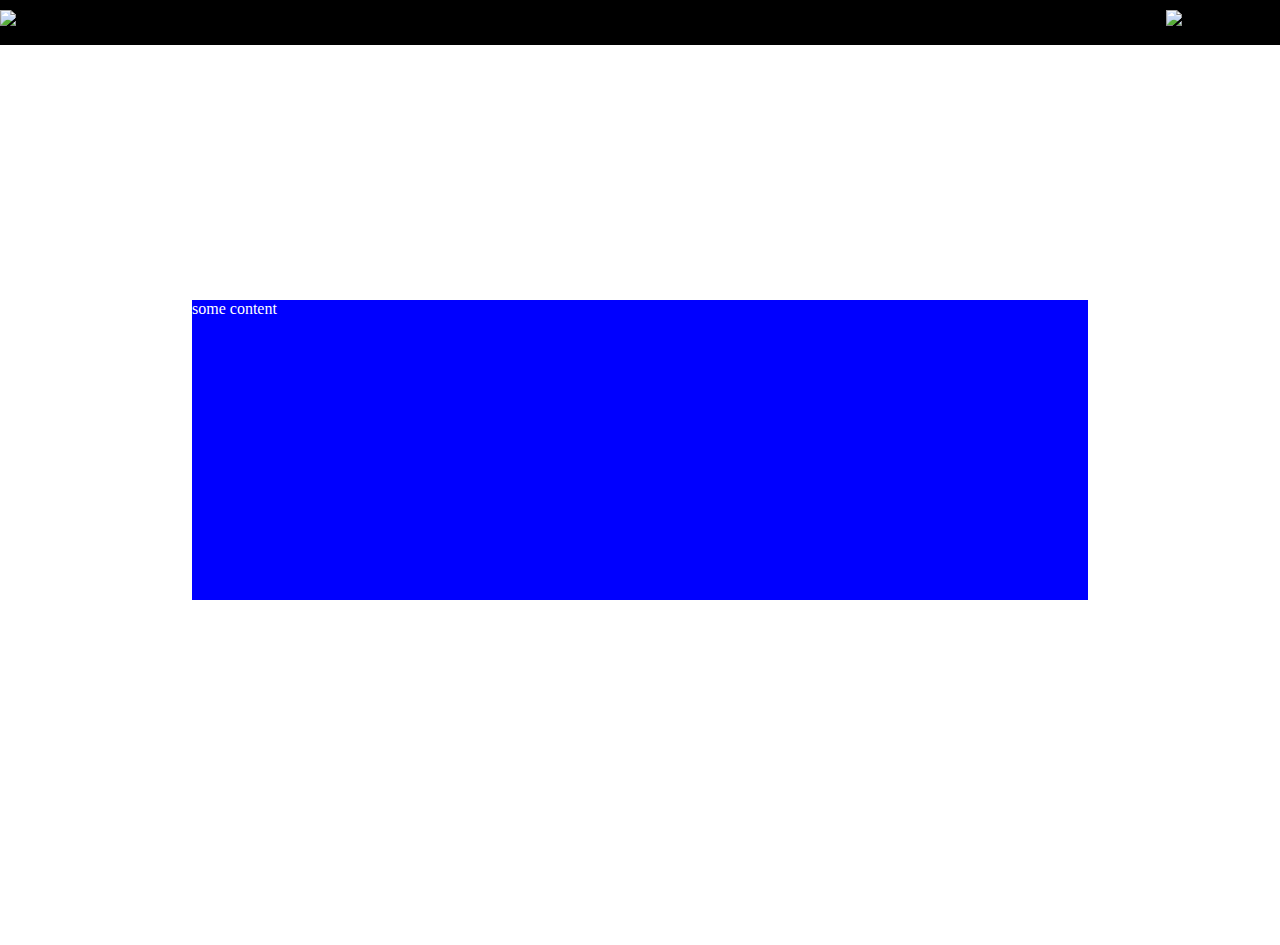
==== index.html @ 23fc44a3 "First commit Menu work in progress" ====
<!DOCTYPE html>
<html lang="en">
<head>
<meta charset="UTF-8">
<meta name="viewport" content="width=device-width, initial-scale=1.0">
<meta http-equiv="X-UA-Compatible" content="ie=edge">
<link type="text/css" rel="stylesheet" href="style.css">
	<title> Test </title>
</head>

<body>
    <header>
        <div class = "logo"><img src ="icons/spacex_logo_white.png" alt="SpaceX Logo"> </div>
        <img id="hamburger" alt ="Hamburger">
        <nav id = "navigation">
            <ul class = "navList">
                <img id="closeNav" src="d">
                <li class = "active , navItem" id = navSpaceX>SpaceX</li>
                <li class = "navItem" id = "navRockets">Rockets</li>
                <li class = "navItem" id = "navSpace">Space</li>
                <li class = "navItem" id = "navMars">Mars</li>
                <li class = "navItem" id = "navContact">Contact Us</li>
            </ul>
        </nav>
    </header>
    <main id="container">
        <div id="content">
        some content
        </div>
    </main>
    <footer id="footer">
        <div id = "footerCol">
            <div class = "footerContent" id="col_1">
            <ul class = "footerList">
                <li>a</li>
                <li id = navSpaceX>SpaceX</li>
                <li id = "navRockets">Rockets</li>
            </ul>
            </div>
            
            <div class = "footerContent" id = "col_2">
            <ul class = "footerList">
                <li>&#94;</li>
                <li id = "navSpace">Space</li>
                <li id = "navMars">Mars</li>
            </ul>
            </div>
            
            <div class = "footerContent" id="col_3">
            <ul class = "footerList">
                <li>a</li>
                <li id = "navContact">Contact Us</li>
                <li id = "navFollow">Follow Us</li>
            </ul>
                <div id = "footerIcons">
                    <img class = "footerIcon" id="facebook" src="icons/facebook.png" alt="Facebook">
                    <img class = "footerIcon" id="linkedIn" src="icons/linkedIn.png" alt="LinkedIn">
                    <img class = "footerIcon" id="twitter" src="icons/twitter.png" alt="Twitter"> 
                </div>
            </div>
        </div>
    </footer>
    <script type="text/javascript" src="hamburger.js"></script>
</body>
</html>
---- style.css ----
body, footer{
    margin: 0;
    padding: 0;
    overflow: hidden;
    height: 100vh;

}

body{
    background-image: url(img/2012_-_9_crs1_launch.jpg);
    background-repeat: no-repeat;
    background-size: cover;
    background-position: center;
}
/*----------------------
        NAV/header
------------------------*/
header{
    background-color: black;
    padding-top: 10px;
    padding-bottom: 10px;
    width: 100%;
    height: 25px;
}
.logo{
    float: right;
    margin-right: 10px;
}

#navigation{
    background-color: greenyellow;
    position: fixed;
    top: 0;
    left: -300px;
    z-index: 1;
    transition-duration: 2s;
    
    
}
.navList{
    color: white;
    margin: 10px 0 0 0;
    padding: 0;
    display: block;
}

.navItem{
    font-size: 32px;
    list-style: none;
    margin-bottom: 10px;
    padding: 10px;

}

#closeNav{
    position: relative;
    left: 80%;
}

.navItem:hover{
    background-color: red;
}

.active{
    color:blue;
}

/*--------------------------
            CONTENT
--------------------------*/

#container {
    height: 100vh;
    width: 100%;
    color: white;
}

#content{
    width: 70%;
    height: 300px;
    background-color: blue;
    margin: 0;
    position: absolute;
    top: 50%;
    transform: translateY(-50%);
    left: 15%;
}




/* ------------------------------------------------
----------- FOOTER -------------------------
----------------------------------------*/
#footer{
    position: absolute;
    bottom: 0vh;
    height: 30px;
    width: 100%;
    transition-duration: 2s;
    
}

#footerReveal{
    color: white;
    text-align: center;
    font-size: 32px;
}

#footerCol{
    margin: 0 auto;
    display: grid;
    grid-template-columns: auto auto auto;
}
.footerContent{
    color: white;
    text-align: center;
}

.footerContent ul{
    list-style: none;
}

#footerIcons img{
    margin: 0 auto 0 7%;  
}




#footer:hover{
    background-color: red;
    position:absolute;
    bottom: 0vh;
    width: 100%;
    height: 20vh;
    transition-duration: 2s;
}

#footer:hover + #footerReveal{
    color: blue;
}
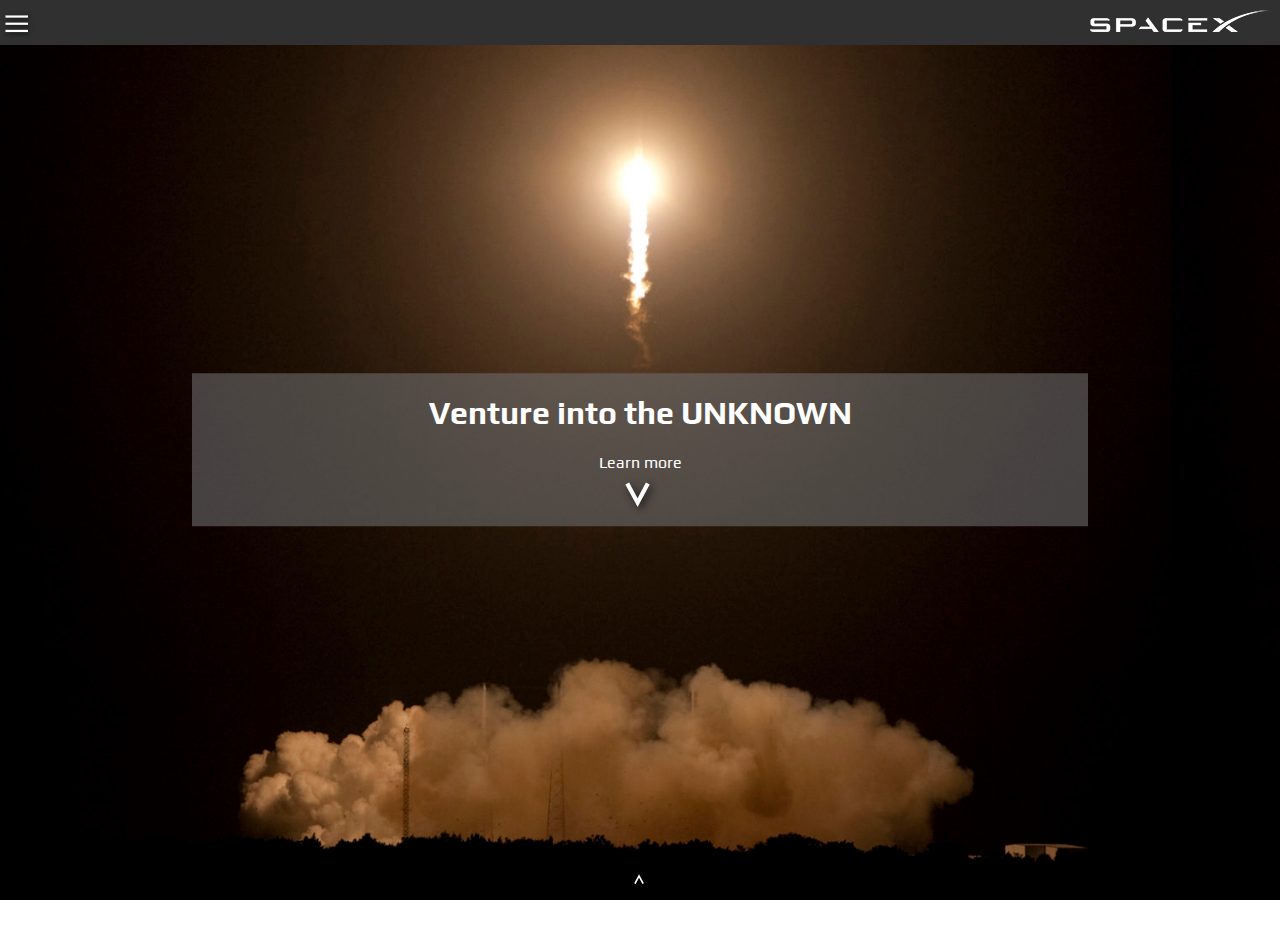
==== commit 9ffffdfc: "Hamburger icon for menu HTML file for additional pages. Minor CSS Changes" ====
--- a/index.html
+++ b/index.html
@@ -5,42 +5,47 @@
 <meta name="viewport" content="width=device-width, initial-scale=1.0">
 <meta http-equiv="X-UA-Compatible" content="ie=edge">
 <link type="text/css" rel="stylesheet" href="style.css">
-	<title> Test </title>
+<link href="https://fonts.googleapis.com/css?family=Play:700&display=swap" rel="stylesheet">
+
+	<title> SpaceX </title>
 </head>
 
 <body>
     <header>
         <div class = "logo"><img src ="icons/spacex_logo_white.png" alt="SpaceX Logo"> </div>
-        <img id="hamburger" alt ="Hamburger">
+        <img id="hamburger" src="icons/SVG/hamburger.svg" alt ="Hamburger">
         <nav id = "navigation">
             <ul class = "navList">
-                <img id="closeNav" src="d">
-                <li class = "active , navItem" id = navSpaceX>SpaceX</li>
-                <li class = "navItem" id = "navRockets">Rockets</li>
-                <li class = "navItem" id = "navSpace">Space</li>
-                <li class = "navItem" id = "navMars">Mars</li>
-                <li class = "navItem" id = "navContact">Contact Us</li>
+                <img id="closeNav" src="icons/SVG/close.svg">
+                <li class = "active , navItem" id = navSpaceX><a href="index.html">Home</a></li>
+                <li class = "navItem" id = "navRockets"><a href="pages/rockets.html">Rockets</a></li>
+                <li class = "navItem" id = "navSpace"><a href="pages/space.html">Space</a></li>
+                <li class = "navItem" id = "navMars"><a href="pages/mars.html">Mars</a></li>
+                <li class = "navItem" id = "navContact"><a href="pages/contact.html">Contact Us</a></li>
             </ul>
         </nav>
     </header>
     <main id="container">
         <div id="content">
-        some content
+            <div class ="contentHome"><h1>Venture into the UNKNOWN</h1></div>
+            <div class ="contentHome">Learn more</div>
+            <div class ="imgContentHome"><img id="arrowDown" src="icons/SVG/arrowDown.svg" alt="arrow"></div>
         </div>
     </main>
     <footer id="footer">
+        <div id="footerReveal">
+            <img id="arrowUp" src="icons/SVG/arrowUp.svg" alt="View footer">
+        </div>
         <div id = "footerCol">
             <div class = "footerContent" id="col_1">
             <ul class = "footerList">
-                <li>a</li>
-                <li id = navSpaceX>SpaceX</li>
+                <li id = navSpaceX>Home</li>
                 <li id = "navRockets">Rockets</li>
             </ul>
             </div>
             
             <div class = "footerContent" id = "col_2">
             <ul class = "footerList">
-                <li>&#94;</li>
                 <li id = "navSpace">Space</li>
                 <li id = "navMars">Mars</li>
             </ul>
@@ -48,14 +53,13 @@
             
             <div class = "footerContent" id="col_3">
             <ul class = "footerList">
-                <li>a</li>
                 <li id = "navContact">Contact Us</li>
                 <li id = "navFollow">Follow Us</li>
             </ul>
                 <div id = "footerIcons">
-                    <img class = "footerIcon" id="facebook" src="icons/facebook.png" alt="Facebook">
-                    <img class = "footerIcon" id="linkedIn" src="icons/linkedIn.png" alt="LinkedIn">
-                    <img class = "footerIcon" id="twitter" src="icons/twitter.png" alt="Twitter"> 
+                    <a href ="http://www.facebook.com"><img class = "footerIcon" id="facebook" src="icons/facebook.png" alt="Facebook"></a>
+                    <a href ="http://www.linkedin.com"><img class = "footerIcon" id="linkedIn" src="icons/linkedIn.png" alt="LinkedIn"></a>
+                    <a href ="http://www.twitter.com"><img class = "footerIcon" id="twitter" src="icons/twitter.png" alt="Twitter"></a> 
                 </div>
             </div>
         </div>
--- a/style.css
+++ b/style.css
@@ -4,6 +4,10 @@
     overflow: hidden;
     height: 100vh;
 
+}
+
+a{
+    text-decoration: none;
 }
 
 body{
@@ -16,7 +20,7 @@
         NAV/header
 ------------------------*/
 header{
-    background-color: black;
+    background-color: #313030;
     padding-top: 10px;
     padding-bottom: 10px;
     width: 100%;
@@ -25,15 +29,22 @@
 .logo{
     float: right;
     margin-right: 10px;
+    height: 30px;
+}
+
+#hamburger, #closeNav{
+    height: 30px;
+    cursor: pointer;
 }
 
 #navigation{
-    background-color: greenyellow;
+    background-color: rgba(109,109,109, 0.6);
     position: fixed;
     top: 0;
     left: -300px;
     z-index: 1;
-    transition-duration: 2s;
+    transition-duration: 1s;
+    height: 100vh;
     
     
 }
@@ -43,6 +54,12 @@
     padding: 0;
     display: block;
 }
+
+.navList li a{
+    text-decoration: none;
+    color: white;
+}
+
 
 .navItem{
     font-size: 32px;
@@ -77,13 +94,26 @@
 
 #content{
     width: 70%;
-    height: 300px;
-    background-color: blue;
+    max-height: 300px;
+    background-color: rgba(109,109,109, 0.6);
     margin: 0;
     position: absolute;
     top: 50%;
     transform: translateY(-50%);
     left: 15%;
+}
+
+/* HOME/INDEX */
+.contentHome{
+    text-align: center;
+    font-family: 'Play', sans-serif;
+
+}
+.imgContentHome{
+    max-width: 50px;
+    width: 100%;
+    margin: 0 auto;
+    cursor: pointer;
 }
 
 
@@ -97,14 +127,17 @@
     bottom: 0vh;
     height: 30px;
     width: 100%;
-    transition-duration: 2s;
+    transition-duration: 1s;
     
+}
+#arrowUp{
+    width: 100%;
+    max-width: 20px;
+    cursor: pointer;
 }
 
 #footerReveal{
-    color: white;
     text-align: center;
-    font-size: 32px;
 }
 
 #footerCol{
@@ -112,9 +145,13 @@
     display: grid;
     grid-template-columns: auto auto auto;
 }
+
+#col_1{
+    margin-left: 33%;
+}
 .footerContent{
     color: white;
-    text-align: center;
+    text-align: left;
 }
 
 .footerContent ul{
@@ -129,11 +166,11 @@
 
 
 #footer:hover{
-    background-color: red;
+    background-color: rgba(109,109,109, 0.6);
     position:absolute;
     bottom: 0vh;
     width: 100%;
-    height: 20vh;
+    height: 17vh;
     transition-duration: 2s;
 }
 
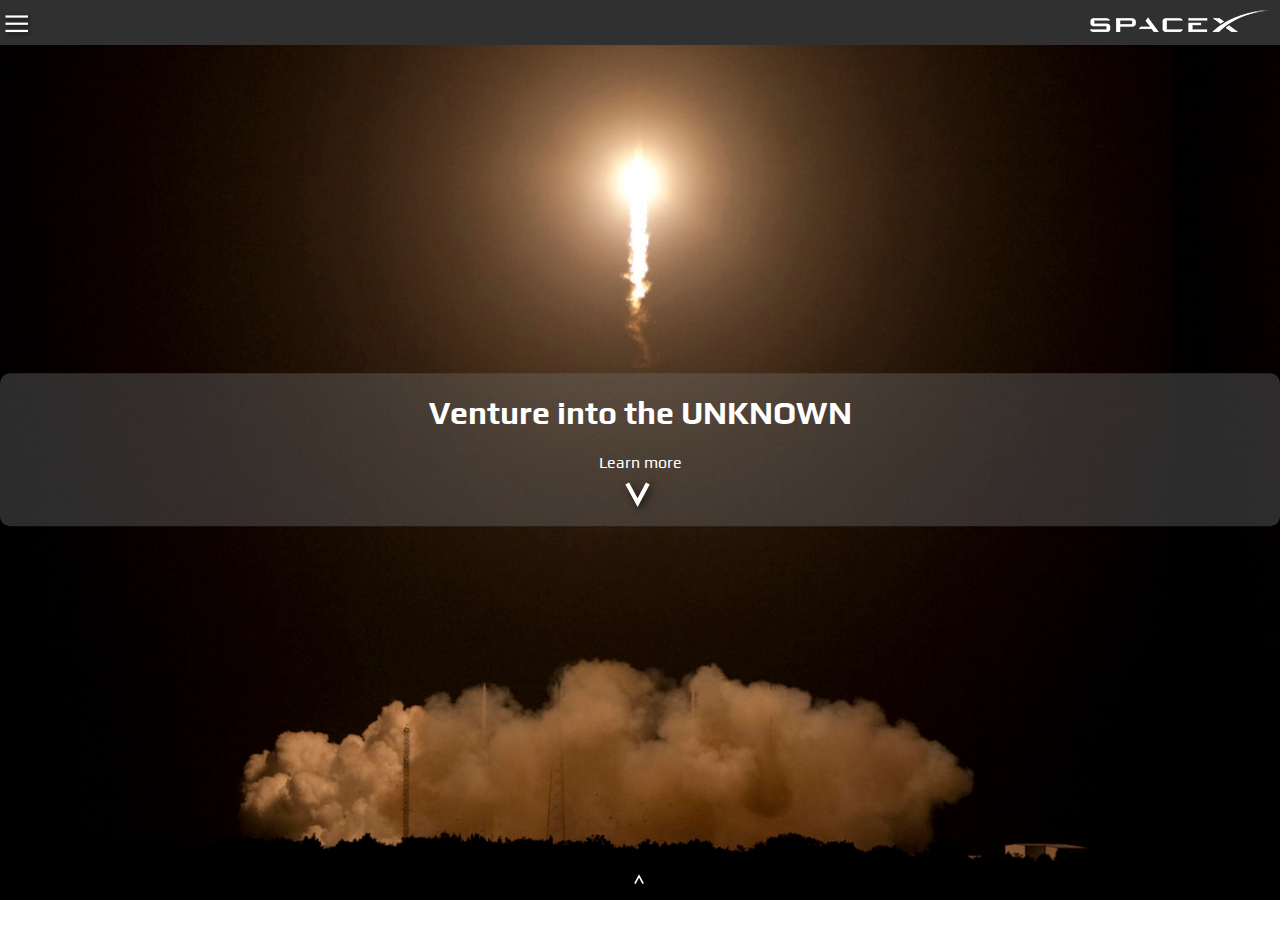
==== commit 3a871f77: "Changes to CSS and HTML Added svg icons" ====
--- a/index.html
+++ b/index.html
@@ -17,14 +17,14 @@
         <nav id = "navigation">
             <ul class = "navList">
                 <img id="closeNav" src="icons/SVG/close.svg">
-                <li class = "active , navItem" id = navSpaceX><a href="index.html">Home</a></li>
+                <li class = "navItem" id = navSpaceX><a href="index.html">Home</a></li>
                 <li class = "navItem" id = "navRockets"><a href="pages/rockets.html">Rockets</a></li>
                 <li class = "navItem" id = "navSpace"><a href="pages/space.html">Space</a></li>
                 <li class = "navItem" id = "navMars"><a href="pages/mars.html">Mars</a></li>
                 <li class = "navItem" id = "navContact"><a href="pages/contact.html">Contact Us</a></li>
             </ul>
         </nav>
-    </header>
+    </header> 
     <main id="container">
         <div id="content">
             <div class ="contentHome"><h1>Venture into the UNKNOWN</h1></div>
@@ -39,21 +39,21 @@
         <div id = "footerCol">
             <div class = "footerContent" id="col_1">
             <ul class = "footerList">
-                <li id = navSpaceX>Home</li>
-                <li id = "navRockets">Rockets</li>
+                <li id = navSpaceX><a href="index.html">Home</a></li>
+                <li id = "navRockets"><a href="pages/rockets.html">Rockets</a></li>
             </ul>
             </div>
             
             <div class = "footerContent" id = "col_2">
             <ul class = "footerList">
-                <li id = "navSpace">Space</li>
-                <li id = "navMars">Mars</li>
+                <li id = "navSpace"><a href="pages/space.html">Space</a></li>
+                <li id = "navMars"><a href="pages/mars.html">Mars</a></li>
             </ul>
             </div>
             
             <div class = "footerContent" id="col_3">
             <ul class = "footerList">
-                <li id = "navContact">Contact Us</li>
+                <li id = "navContact"><a href="pages/contact.html">Contact Us</a></li>
                 <li id = "navFollow">Follow Us</li>
             </ul>
                 <div id = "footerIcons">
--- a/style.css
+++ b/style.css
@@ -75,12 +75,9 @@
 }
 
 .navItem:hover{
-    background-color: red;
-}
-
-.active{
-    color:blue;
-}
+    background-color: rgba(109,109,109, 1);
+}
+
 
 /*--------------------------
             CONTENT
@@ -93,14 +90,15 @@
 }
 
 #content{
-    width: 70%;
-    max-height: 300px;
-    background-color: rgba(109,109,109, 0.6);
+    width: 100%;
+    max-height: 400px;
+    background-color: rgba(109,109,109, 0.4);
+    border-radius: 10px;
     margin: 0;
     position: absolute;
     top: 50%;
     transform: translateY(-50%);
-    left: 15%;
+    
 }
 
 /* HOME/INDEX */
@@ -116,6 +114,97 @@
     cursor: pointer;
 }
 
+/* Rockets */
+
+.rocketContent{
+    display: flex;
+    flex-wrap: wrap;
+}
+
+.rocketHeading{
+    width: 100%;
+    flex-direction: row;
+}
+
+#rocketImg{
+    width: 20%;
+    text-align: center;
+    
+}
+#img{
+    height: 250px;
+}
+
+#rocketData{
+    display: flex;
+    flex-wrap: wrap;
+    width: 70%;
+    margin-left: 10%;
+}
+
+#rocket_col{
+    flex-direction: column;
+    width: 50%;
+}
+#rocket_row{
+    flex-direction: row;
+    width: 100%;
+}
+
+.title{
+    margin-bottom: 0;
+    font-weight: bold;
+    font-size: 1.3em;
+}
+#mass, #hight, #stages, #diameter{
+    margin-top: 0;
+}
+
+.smaller{
+    font-size: 12px;
+    font-style: italic;
+}
+
+
+/* SPACE */
+
+#contentSpaceStream iframe{
+    width: 50%;
+}
+
+
+/* Contact Us */
+.contactContact{
+    text-align: center;
+}
+#contactForm{
+    width: 30%;
+    margin: 0 auto;
+    overflow: hidden;
+}
+
+#contactEmail, #contactText, #contactBtn{
+    width: 100%;
+    border-style: none;
+    margin-bottom: 5px;
+    border-radius: 2.5px;
+}
+
+#contactText{
+    height: 100px;
+}
+
+#contactBtn{
+    color: white;
+    background-color: #313030;
+    cursor: pointer;
+    height: 30px;
+}
+
+#contactBtn:hover{
+    background-color: rgba(255,255,255, 0.6);
+    color: rgb(0,0,0);
+}
 
 
 
@@ -142,27 +231,38 @@
 
 #footerCol{
     margin: 0 auto;
-    display: grid;
-    grid-template-columns: auto auto auto;
-}
-
+    display: flex;
+    flex-wrap: wrap;
+}
+
+#col_1, #col_2, #col_3{
+    width: 33%;
+}
 #col_1{
-    margin-left: 33%;
-}
-.footerContent{
-    color: white;
-    text-align: left;
+    
+}
+.footerContent, .footerContent a{
+    color: white;
+    text-align: center;
+}
+
+.footerContent a{
+    cursor: pointer;
 }
 
 .footerContent ul{
     list-style: none;
-}
-
+    padding: 0;
+}
+#footerIcons{
+    flex-direction: row;
+    text-align: center;
+    width: 100%;
+}
 #footerIcons img{
-    margin: 0 auto 0 7%;  
-}
-
-
+    margin: 0 auto; 
+    
+}
 
 
 #footer:hover{
@@ -170,10 +270,7 @@
     position:absolute;
     bottom: 0vh;
     width: 100%;
-    height: 17vh;
+    height: 19vh;
     transition-duration: 2s;
 }
 
-#footer:hover + #footerReveal{
-    color: blue;
-}
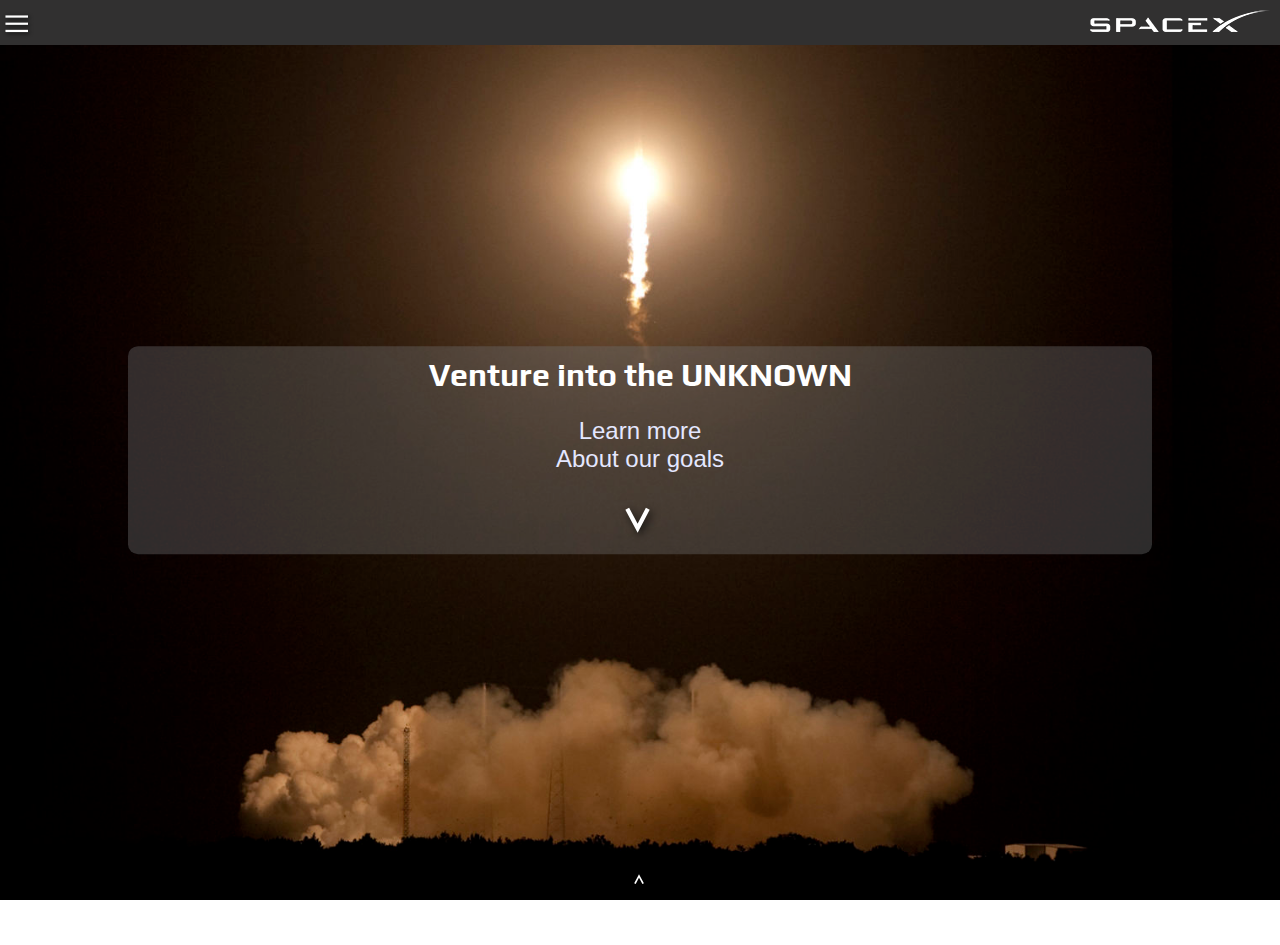
==== commit 59f1a7d0: "Website v1.0 near complete Mars html not semantic Need to add metatags for SEO" ====
--- a/index.html
+++ b/index.html
@@ -18,7 +18,7 @@
             <ul class = "navList">
                 <img id="closeNav" src="icons/SVG/close.svg">
                 <li class = "navItem" id = navSpaceX><a href="index.html">Home</a></li>
-                <li class = "navItem" id = "navRockets"><a href="pages/rockets.html">Rockets</a></li>
+                <li class = "navItem" id = "navRockets"><a href="pages/rockets.html">Tech</a></li>
                 <li class = "navItem" id = "navSpace"><a href="pages/space.html">Space</a></li>
                 <li class = "navItem" id = "navMars"><a href="pages/mars.html">Mars</a></li>
                 <li class = "navItem" id = "navContact"><a href="pages/contact.html">Contact Us</a></li>
@@ -28,8 +28,8 @@
     <main id="container">
         <div id="content">
             <div class ="contentHome"><h1>Venture into the UNKNOWN</h1></div>
-            <div class ="contentHome">Learn more</div>
-            <div class ="imgContentHome"><img id="arrowDown" src="icons/SVG/arrowDown.svg" alt="arrow"></div>
+            <div class ="contentLearn"><p>Learn more<br> About our goals</p></div>
+            <div class ="imgContentHome"><a href="pages/mars.html"><img id="arrowDown" src="icons/SVG/arrowDown.svg" alt="arrow"></a></div>
         </div>
     </main>
     <footer id="footer">
@@ -40,7 +40,7 @@
             <div class = "footerContent" id="col_1">
             <ul class = "footerList">
                 <li id = navSpaceX><a href="index.html">Home</a></li>
-                <li id = "navRockets"><a href="pages/rockets.html">Rockets</a></li>
+                <li id = "navRockets"><a href="pages/rockets.html">Tech</a></li>
             </ul>
             </div>
             
@@ -57,9 +57,9 @@
                 <li id = "navFollow">Follow Us</li>
             </ul>
                 <div id = "footerIcons">
-                    <a href ="http://www.facebook.com"><img class = "footerIcon" id="facebook" src="icons/facebook.png" alt="Facebook"></a>
-                    <a href ="http://www.linkedin.com"><img class = "footerIcon" id="linkedIn" src="icons/linkedIn.png" alt="LinkedIn"></a>
-                    <a href ="http://www.twitter.com"><img class = "footerIcon" id="twitter" src="icons/twitter.png" alt="Twitter"></a> 
+                    <a href ="http://www.facebook.com"><img class = "footerIcon" id="instagram" src="icons/instaColor.svg" alt="Instagram"></a>
+                    <a href ="http://www.linkedin.com"><img class = "footerIcon" id="linkedIn" src="icons/LinkedIn.svg" alt="LinkedIn"></a>
+                    <a href ="http://www.twitter.com"><img class = "footerIcon" id="twitter" src="icons/twitterColor.svg" alt="Twitter"></a> 
                 </div>
             </div>
         </div>
--- a/style.css
+++ b/style.css
@@ -15,6 +15,16 @@
     background-repeat: no-repeat;
     background-size: cover;
     background-position: center;
+}
+
+/*Fonts*/
+h1, h2{
+    font-family: 'Play', sans-serif;
+    color:#fff;
+}
+p, li, a{
+    font-family: 'Roboto', sans-serif; 
+    color: #E4E7FF;
 }
 /*----------------------
         NAV/header
@@ -29,7 +39,6 @@
 .logo{
     float: right;
     margin-right: 10px;
-    height: 30px;
 }
 
 #hamburger, #closeNav{
@@ -49,7 +58,6 @@
     
 }
 .navList{
-    color: white;
     margin: 10px 0 0 0;
     padding: 0;
     display: block;
@@ -57,7 +65,7 @@
 
 .navList li a{
     text-decoration: none;
-    color: white;
+    
 }
 
 
@@ -66,7 +74,6 @@
     list-style: none;
     margin-bottom: 10px;
     padding: 10px;
-
 }
 
 #closeNav{
@@ -79,6 +86,26 @@
 }
 
 
+/*Page Indicator*/
+#pageIndicator{
+    text-align: center;
+    width: 100%;
+}
+.indicator{
+    width: 100%;
+    max-width: 15px;
+}
+
+/*--------------------------
+        Next & back btn
+---------------------------*/
+/*hidden on mobile */
+.newContent{
+    display: none;
+}
+
+
+
 /*--------------------------
             CONTENT
 --------------------------*/
@@ -86,12 +113,11 @@
 #container {
     height: 100vh;
     width: 100%;
-    color: white;
 }
 
 #content{
     width: 100%;
-    max-height: 400px;
+    max-height: 650px;
     background-color: rgba(109,109,109, 0.4);
     border-radius: 10px;
     margin: 0;
@@ -101,10 +127,11 @@
     
 }
 
+
+
 /* HOME/INDEX */
-.contentHome{
-    text-align: center;
-    font-family: 'Play', sans-serif;
+.contentHome, .contentLearn{
+    text-align: center;
 
 }
 .imgContentHome{
@@ -136,13 +163,13 @@
 }
 
 #rocketData{
-    display: flex;
-    flex-wrap: wrap;
     width: 70%;
     margin-left: 10%;
+
 }
 
 #rocket_col{
+    margin: 5px 0 0 0;
     flex-direction: column;
     width: 50%;
 }
@@ -152,12 +179,13 @@
 }
 
 .title{
-    margin-bottom: 0;
+    margin: 5px 0 0 0;
     font-weight: bold;
     font-size: 1.3em;
 }
 #mass, #hight, #stages, #diameter{
     margin-top: 0;
+    padding-top: 0;
 }
 
 .smaller{
@@ -165,11 +193,91 @@
     font-style: italic;
 }
 
+.spaceSuit{
+    width: 70%;
+    margin-left: 10%;
+}
+
+.spaceSuit ul{
+    margin: 0 auto;
+    padding: 10px 10px 0 20px;
+    list-style:square;
+}
+
 
 /* SPACE */
 
-#contentSpaceStream iframe{
-    width: 50%;
+#issContainer{
+    display: flex;
+    flex-wrap: wrap;
+}
+
+#issInfo{
+    flex-direction: column;
+    width: 30%;
+    margin-left: 10px;
+}
+#spaceStream{
+    flex-direction: column;
+    width: calc(70% - 10px);
+}
+
+#spaceStream iframe{
+    width: 100%;
+    height: 100%;
+    
+}
+
+#currentCrew{
+    flex-direction: row;
+    width: 100%;
+    margin: 0 0 10px 10px;
+}
+
+#currentCrew ul{
+    display: inline-block;
+    margin-right: 10px;
+    list-style: none;
+    margin:0 10px 0 0;
+    padding: 0;
+}
+
+.spaceImg{
+    margin: 0 auto;
+    margin-bottom: 5px;
+}
+
+.spaceImg img{
+    width: 100%;
+    max-width: 130px;
+    height: 100%;
+}
+
+/* MODAL */
+#modalImg{
+    display: none;
+}
+
+.modal{
+    background-color: black;
+    position: absolute;
+    top: 50%;
+    transform: translateY(-50%);
+    width: 100%;
+}
+
+#closeModal{
+    float: right;
+    width: 100%;
+    max-width: 50px;
+}
+
+#clickedImg{
+    width: 100%;
+}
+#altText{
+    text-align: center;
+    width: 100%;
 }
 
 
@@ -178,7 +286,7 @@
     text-align: center;
 }
 #contactForm{
-    width: 30%;
+    width: 80%;
     margin: 0 auto;
     overflow: hidden;
 }
@@ -195,7 +303,6 @@
 }
 
 #contactBtn{
-    color: white;
     background-color: #313030;
     cursor: pointer;
     height: 30px;
@@ -242,13 +349,10 @@
     
 }
 .footerContent, .footerContent a{
-    color: white;
-    text-align: center;
-}
-
-.footerContent a{
-    cursor: pointer;
-}
+    text-align: center;
+}
+
+
 
 .footerContent ul{
     list-style: none;
@@ -259,9 +363,9 @@
     text-align: center;
     width: 100%;
 }
-#footerIcons img{
-    margin: 0 auto; 
-    
+#instagram, #linkedIn, #twitter{
+    width: 8%;
+    margin-left: 10px;
 }
 
 
@@ -274,3 +378,140 @@
     transition-duration: 2s;
 }
 
+/* DESKTOP STYLES */
+@media(min-width:501px){
+    p, li, a{
+        font-family: 'Roboto', sans-serif; 
+        color: #E4E7FF;
+        font-size: 24px;
+    }
+    
+    /* BUTTONS */
+    .newContent{
+        display: block;
+    }
+    .next, .back{
+        position: absolute;
+        top: 50%;
+        transform: translateY(-50%);
+        cursor: pointer;
+    
+    }
+
+    .next{
+        right: 5%;
+        width: 20px;
+    }
+    .back{
+        left: 5%;
+        width: 20px;
+    }
+
+    /* MAIN CONTENT DIV */
+    #content{
+        width: 80%;
+        left: 10%;
+    } 
+    
+    .contentHome h1{
+        margin: 10px;
+    }
+    
+    .contentHome{
+        text-align: left;
+        width: 100%;
+        margin: 0 auto;
+    }
+    
+    /* HOME */
+    
+    
+    /* ROCKET/TECH */
+    #rocketData{
+        display: flex;
+        flex-wrap: wrap;
+    }
+    
+    #rocketData, .spaceSuit{
+        margin: 0 auto 0 0;
+        width: 40%;
+        font-size: 24px;
+    }
+    
+    .spaceSuit{
+        margin-bottom: 1em;
+    }
+    
+    #rocketImg{
+        width: 20%;
+        margin: 0 0 0 auto;
+    }
+    
+    /* SPACE */
+    #issContainer{
+        width: 80%;
+        margin: 0 auto;    
+    }
+    
+    #currentCrew, #spaceImg_8{
+        padding-bottom: 2%;
+    }
+    
+    .spaceImg{
+        width: 25%;
+    }
+    
+    .spaceImg img{
+        width: 100%;
+        max-width: 300px;
+        margin: 5px;
+        cursor: pointer;
+    }
+    
+    .modal{
+        background-color: black;
+        position: absolute;
+        top: 50%;
+        transform: translateY(-50%);
+        width: 80%;
+        left: 10%;
+        
+    }
+  
+    
+    /* MARS */
+    .contentHome h1{
+        text-align: center;
+    }
+    
+    .contentMars{
+        margin: 0 auto;
+        width: 80%;
+        
+    }
+    #marsUl2022, #marsUl2024{
+        margin-top: 0;
+        padding-left: 1em;
+    }
+    
+    /* CONTACT */
+    #contactEmail, #contactText, #contactBtn{
+        width: 50%;
+        height: 30px;
+        border-style: none;
+        margin-bottom: 5px;
+        border-radius: 2.5px;
+    }
+    #contactText{
+        height: 150px;
+    }
+    
+    /* FOOTER */
+    .footerContent a{
+        font-size: 32px;
+    }
+    .footerIcon{
+        width: 30px;
+    }
+    
+}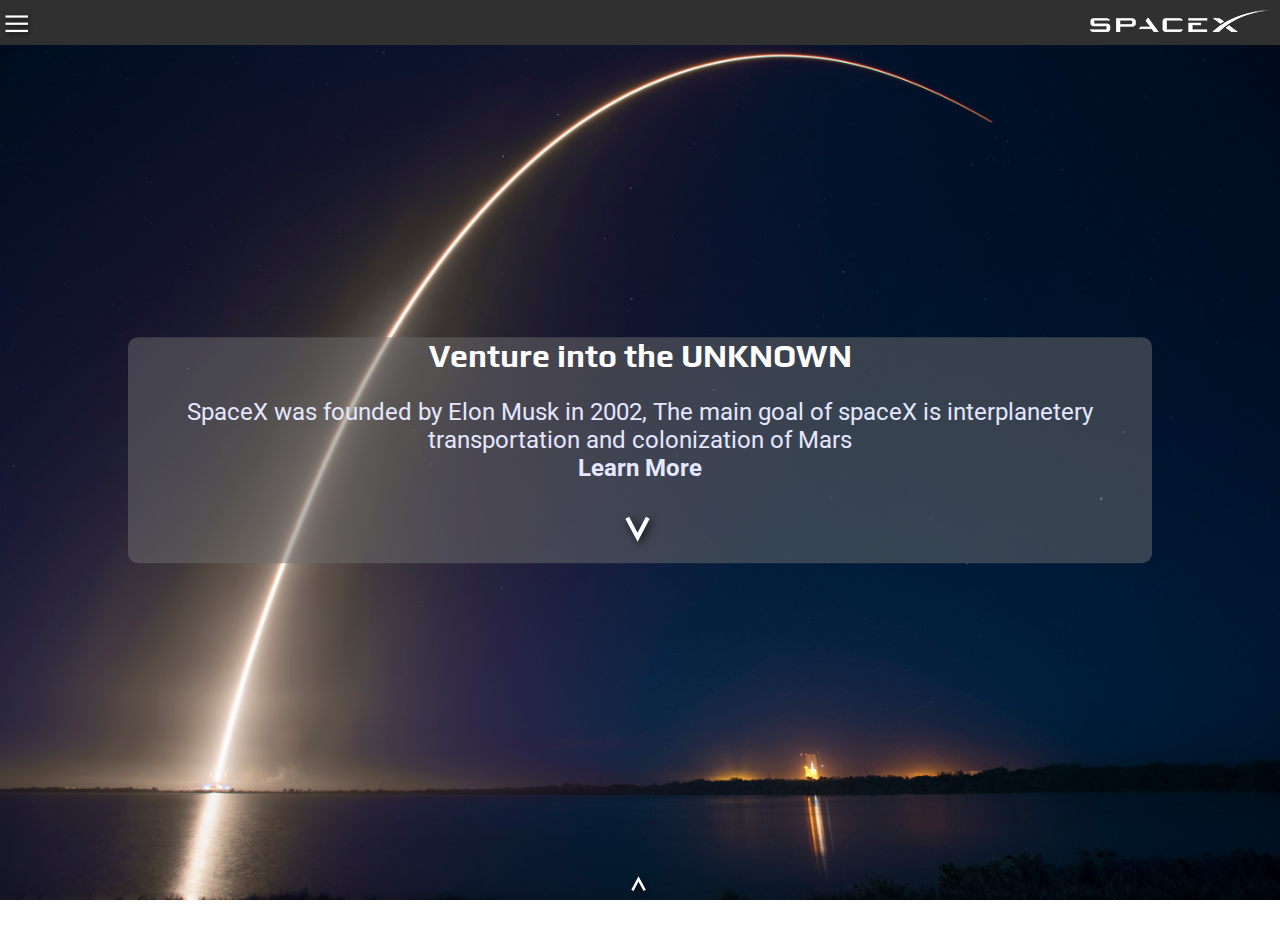
==== commit 714113a3: "Deadline Build." ====
--- a/index.html
+++ b/index.html
@@ -4,8 +4,12 @@
 <meta charset="UTF-8">
 <meta name="viewport" content="width=device-width, initial-scale=1.0">
 <meta http-equiv="X-UA-Compatible" content="ie=edge">
+<meta name="keywords" content="spacex, founded, contact, learn, elon, musk, interplantery, mars, transport, contact, youtube, instagram, twitter">
+<meta name="description" content="This is a school project, and has no affiliation to spaceX what so ever.">
+    
 <link type="text/css" rel="stylesheet" href="style.css">
 <link href="https://fonts.googleapis.com/css?family=Play:700&display=swap" rel="stylesheet">
+<link href="https://fonts.googleapis.com/css?family=Roboto&display=swap" rel="stylesheet">
 
 	<title> SpaceX </title>
 </head>
@@ -15,8 +19,8 @@
         <div class = "logo"><img src ="icons/spacex_logo_white.png" alt="SpaceX Logo"> </div>
         <img id="hamburger" src="icons/SVG/hamburger.svg" alt ="Hamburger">
         <nav id = "navigation">
+            <img id="closeNav" src="icons/SVG/close.svg" alt="close">
             <ul class = "navList">
-                <img id="closeNav" src="icons/SVG/close.svg">
                 <li class = "navItem" id = navSpaceX><a href="index.html">Home</a></li>
                 <li class = "navItem" id = "navRockets"><a href="pages/rockets.html">Tech</a></li>
                 <li class = "navItem" id = "navSpace"><a href="pages/space.html">Space</a></li>
@@ -28,7 +32,12 @@
     <main id="container">
         <div id="content">
             <div class ="contentHome"><h1>Venture into the UNKNOWN</h1></div>
-            <div class ="contentLearn"><p>Learn more<br> About our goals</p></div>
+            <div class ="contentLearn">
+                <p id="about">
+                    SpaceX was founded by Elon Musk in 2002, The main goal of spaceX is interplanetery transportation and colonization of Mars<br><b>Learn More</b>
+                </p>
+                
+            </div>
             <div class ="imgContentHome"><a href="pages/mars.html"><img id="arrowDown" src="icons/SVG/arrowDown.svg" alt="arrow"></a></div>
         </div>
     </main>
@@ -39,27 +48,24 @@
         <div id = "footerCol">
             <div class = "footerContent" id="col_1">
             <ul class = "footerList">
-                <li id = navSpaceX><a href="index.html">Home</a></li>
-                <li id = "navRockets"><a href="pages/rockets.html">Tech</a></li>
+                <li id = "footSpaceX"><a href="http://www.spacex.com">SpaceX Official</a></li>
+                <li id = "footContact"><a href="pages/contact.html">Contact Us</a></li>
             </ul>
             </div>
             
             <div class = "footerContent" id = "col_2">
-            <ul class = "footerList">
-                <li id = "navSpace"><a href="pages/space.html">Space</a></li>
-                <li id = "navMars"><a href="pages/mars.html">Mars</a></li>
-            </ul>
+                <p><q>Seems like an opportune moment to bring up the Fermi Paradox, aka 'where are the aliens?' Really odd that we see no sign of them</q></p>
+                <p><i>- Elon Musk</i></p>
             </div>
             
             <div class = "footerContent" id="col_3">
-            <ul class = "footerList">
-                <li id = "navContact"><a href="pages/contact.html">Contact Us</a></li>
-                <li id = "navFollow">Follow Us</li>
-            </ul>
+            
+                <p id = "footFollow">Social Media</p>
+            
                 <div id = "footerIcons">
-                    <a href ="http://www.facebook.com"><img class = "footerIcon" id="instagram" src="icons/instaColor.svg" alt="Instagram"></a>
-                    <a href ="http://www.linkedin.com"><img class = "footerIcon" id="linkedIn" src="icons/LinkedIn.svg" alt="LinkedIn"></a>
-                    <a href ="http://www.twitter.com"><img class = "footerIcon" id="twitter" src="icons/twitterColor.svg" alt="Twitter"></a> 
+                    <a href ="https://www.instagram.com/spacex/?hl=nb"><img class = "footerIcon" id="instagram" src="icons/instaColor.svg" alt="Instagram"></a>
+                    <a href ="https://www.youtube.com/user/spacexchannel/featured"><img class = "footerIcon" id="youtube" src="icons/youtube_social_squircle_red.png" alt="Youtube"></a>
+                    <a href ="https://twitter.com/spacex"><img class = "footerIcon" id="twitter" src="icons/twitterColor.svg" alt="Twitter"></a> 
                 </div>
             </div>
         </div>
--- a/style.css
+++ b/style.css
@@ -11,7 +11,7 @@
 }
 
 body{
-    background-image: url(img/2012_-_9_crs1_launch.jpg);
+    background-image: url(img/indexBg.jpg);
     background-repeat: no-repeat;
     background-size: cover;
     background-position: center;
@@ -78,7 +78,9 @@
 
 #closeNav{
     position: relative;
-    left: 80%;
+    left: 75%;
+    top: 5px;
+    height: 40px;
 }
 
 .navItem:hover{
@@ -107,7 +109,7 @@
 
 
 /*--------------------------
-            CONTENT
+            GLOBAL
 --------------------------*/
 
 #container {
@@ -118,7 +120,7 @@
 #content{
     width: 100%;
     max-height: 650px;
-    background-color: rgba(109,109,109, 0.4);
+    background-color: rgba(109,109,109, 0.5);
     border-radius: 10px;
     margin: 0;
     position: absolute;
@@ -127,6 +129,11 @@
     
 }
 
+#content > div.contentHome > h1{
+    margin: 0;
+}
+
+
 
 
 /* HOME/INDEX */
@@ -141,7 +148,7 @@
     cursor: pointer;
 }
 
-/* Rockets */
+/* Rockets/TECH */
 
 .rocketContent{
     display: flex;
@@ -168,12 +175,12 @@
 
 }
 
-#rocket_col{
+.rocket_col{
     margin: 5px 0 0 0;
     flex-direction: column;
     width: 50%;
 }
-#rocket_row{
+.rocket_row{
     flex-direction: row;
     width: 100%;
 }
@@ -216,6 +223,10 @@
     flex-direction: column;
     width: 30%;
     margin-left: 10px;
+}
+
+#issInfo h2{
+    margin-top:0;
 }
 #spaceStream{
     flex-direction: column;
@@ -242,6 +253,11 @@
     padding: 0;
 }
 
+#currentCrew p, #currentCrew h2{
+    margin:0 0 .5em 0;
+        
+}
+
 .spaceImg{
     margin: 0 auto;
     margin-bottom: 5px;
@@ -259,7 +275,7 @@
 }
 
 .modal{
-    background-color: black;
+    background-color: #000;
     position: absolute;
     top: 50%;
     transform: translateY(-50%);
@@ -280,6 +296,29 @@
     width: 100%;
 }
 
+
+/* MARS */
+#textMars{
+    font-weight: bold;
+    text-align: left;
+    
+}
+.contentHome h1{
+    text-align: center;
+}
+    
+.contentMars{
+    margin: 0 auto;
+    width: 80%;
+}
+#marsUl2022, #marsUl2024{
+    margin-top: 0;
+    padding-left: 1em;
+}
+
+#marsText{
+    text-align: left;
+}
 
 /* Contact Us */
 .contactContact{
@@ -291,7 +330,7 @@
     overflow: hidden;
 }
 
-#contactEmail, #contactText, #contactBtn{
+#contactName, #contactEmail, #contactText, #contactBtn{
     width: 100%;
     border-style: none;
     margin-bottom: 5px;
@@ -303,14 +342,16 @@
 }
 
 #contactBtn{
-    background-color: #313030;
+    color: rgba(255,255,255, 0.8);
+    background-color: #D73230;
     cursor: pointer;
     height: 30px;
+    font-size: 20px;
 }
 
 #contactBtn:hover{
-    background-color: rgba(255,255,255, 0.6);
-    color: rgb(0,0,0);
+    background-color: rgba(255,255,255, 0.8);
+    color: #D73230;
 }
 
 
@@ -328,7 +369,7 @@
 }
 #arrowUp{
     width: 100%;
-    max-width: 20px;
+    max-width: 30px;
     cursor: pointer;
 }
 
@@ -342,11 +383,11 @@
     flex-wrap: wrap;
 }
 
-#col_1, #col_2, #col_3{
-    width: 33%;
-}
-#col_1{
-    
+#col_1, #col_3{
+    width: 50%;
+}
+#col_2{
+    display: none;
 }
 .footerContent, .footerContent a{
     text-align: center;
@@ -363,8 +404,8 @@
     text-align: center;
     width: 100%;
 }
-#instagram, #linkedIn, #twitter{
-    width: 8%;
+#instagram, #youtube, #twitter{
+    max-width: 35px;
     margin-left: 10px;
 }
 
@@ -374,7 +415,7 @@
     position:absolute;
     bottom: 0vh;
     width: 100%;
-    height: 19vh;
+    height: 25vh;
     transition-duration: 2s;
 }
 
@@ -452,6 +493,7 @@
         width: 80%;
         margin: 0 auto;    
     }
+    
     
     #currentCrew, #spaceImg_8{
         padding-bottom: 2%;
@@ -495,7 +537,7 @@
     }
     
     /* CONTACT */
-    #contactEmail, #contactText, #contactBtn{
+    #contactName, #contactEmail, #contactText, #contactBtn{
         width: 50%;
         height: 30px;
         border-style: none;
@@ -507,11 +549,26 @@
     }
     
     /* FOOTER */
+    #col_2{
+        display:block;
+    }
+    
+    #col_1, #col_2, #col_3{
+        width: 33%;
+    }
     .footerContent a{
-        font-size: 32px;
-    }
-    .footerIcon{
-        width: 30px;
-    }
-    
+        font-size: 26px;
+    }
+    #instagram, #youtube, #twitter{
+         max-width: 50px;
+    }
+    
+    #footer:hover{
+        height: 30vh;
+        max-height: 40vh;
+    }
+    
+    .footerList li a:hover{
+        color: #FF0000;
+    }
 }